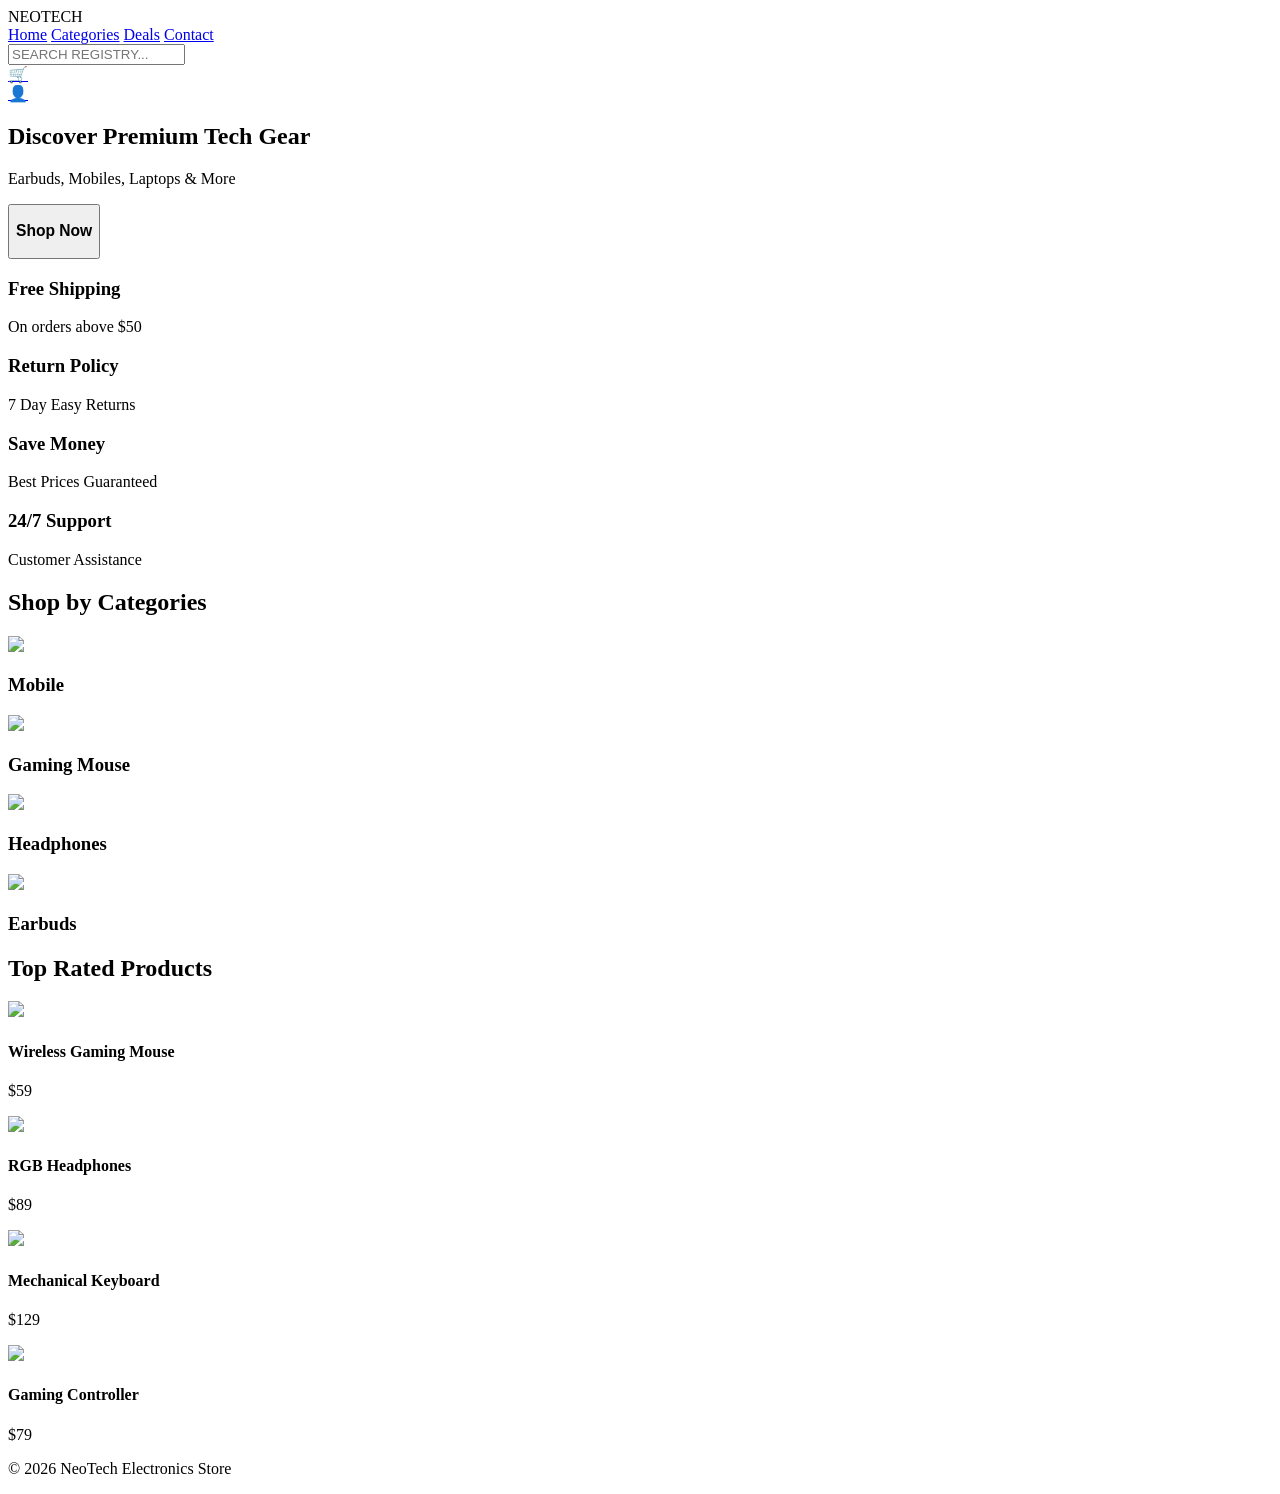
==== index.html @ ebdd319f "Add files via upload" ====
<!DOCTYPE html>
<html lang="en">

<head>
<meta charset="UTF-8">
<meta name="viewport" content="width=device-width, initial-scale=1">

<title>NeoTech Store</title>

<link rel="stylesheet" href="style.css">


<link href="https://fonts.googleapis.com/css2?family=Orbitron:wght@400;600;700&display=swap" rel="stylesheet">

<script src="https://code.jquery.com/jquery-3.6.0.min.js"></script>

</head>

<body>

<!-- NAVBAR -->

<div class="navbar">
    <div class="nav-left">
        <div class="logo-box"></div>
        <div class="logo-text">NEOTECH</div>
 </div>

        <nav>

<a href="index.html">Home</a>

<a href="category.html">Categories</a>
<a href="deal.html">Deals</a>
<a href="#">Contact</a>

</nav>
   
    <div class="nav-right">
        <input class="search-box" placeholder="SEARCH REGISTRY...">
        <div class="icon-btn">
            <a href="cart.html">🛒</div></a>
        <div class="icon-btn">
            <a href="profile.html">👤</div></a>
        
    </div>
</div>


<!-- HERO BANNER -->

<section class="hero">

<div class="hero-slide active" data-color="#ff7a18" style="background-image:url(images/banner.png)"></div>
<div class="hero-slide" data-color="pink" style="background-image:url(images/pink.png)"></div>
<div class="hero-slide" data-color="blue" style="background-image:url(images/blue.png)"></div>
<div class="hero-slide" data-color="green" style="background-image:url(images/green.png)"></div>

<div class="hero-content">

<h1>Discover Premium Tech Gear</h1>

<p>Earbuds, Mobiles, Laptops & More</p>

<button class="btn">
    <h3>Shop Now</h3>
</button>

</div>

</section>



<!-- FEATURES -->

<section class="features">

<div class="feature">
<h3>Free Shipping</h3>
<p>On orders above $50</p>
</div>

<div class="feature">
<h3>Return Policy</h3>
<p>7 Day Easy Returns</p>
</div>

<div class="feature">
<h3>Save Money</h3>
<p>Best Prices Guaranteed</p>
</div>

<div class="feature">
<h3>24/7 Support</h3>
<p>Customer Assistance</p>
</div>

</section>



<!-- CATEGORIES -->

<section class="categories">

<h2>Shop by Categories</h2>

<div class="category-grid">

<div class="category-card">
<img src="images/smart phone.png">
<h3>Mobile</h3>
</div>

<div class="category-card">
<img src="images/mouse.png">
<h3>Gaming Mouse</h3>
</div>

<div class="category-card">
<img src="images/headphones.png">
<h3>Headphones</h3>
</div>

<div class="category-card">
<img src="images/earbuds.png">
<h3>Earbuds</h3>
</div>

</div>

</section>



<!-- PRODUCTS -->

<section class="products">

<h2>Top Rated Products</h2>

<div class="product-grid">

<div class="product-card">
<img src="images/mouse wireless.png">
<h4>Wireless Gaming Mouse</h4>
<p>$59</p>
</div>

<div class="product-card">
<img src="images/RGB.png">
<h4>RGB Headphones</h4>
<p>$89</p>
</div>

<div class="product-card">
<img src="images/keyboard.png">
<h4>Mechanical Keyboard</h4>
<p>$129</p>
</div>

<div class="product-card">
<img src="images/tablets.png">
<h4>Gaming Controller</h4>
<p>$79</p>
</div>

</div>

</section>


<footer>

<p>© 2026 NeoTech Electronics Store</p>

</footer>


<script src="script.js"></script>

</body>
</html>
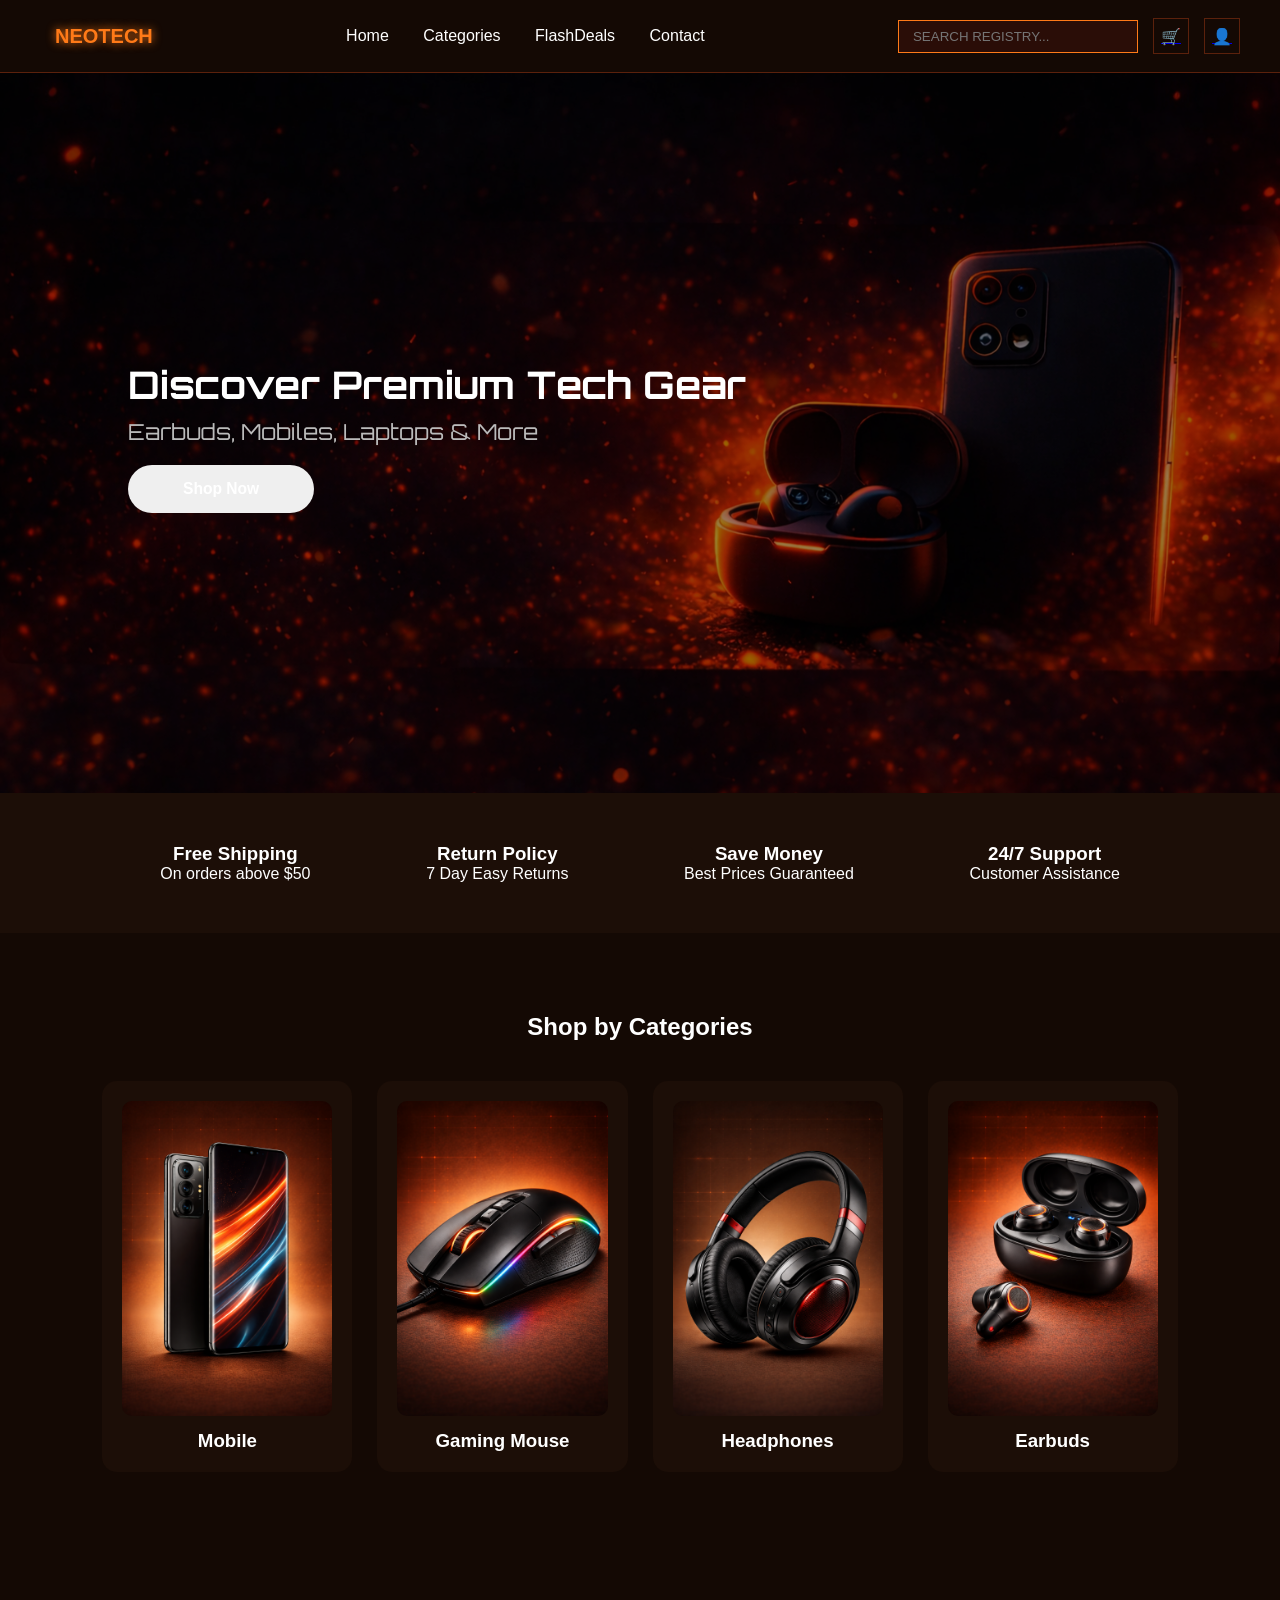
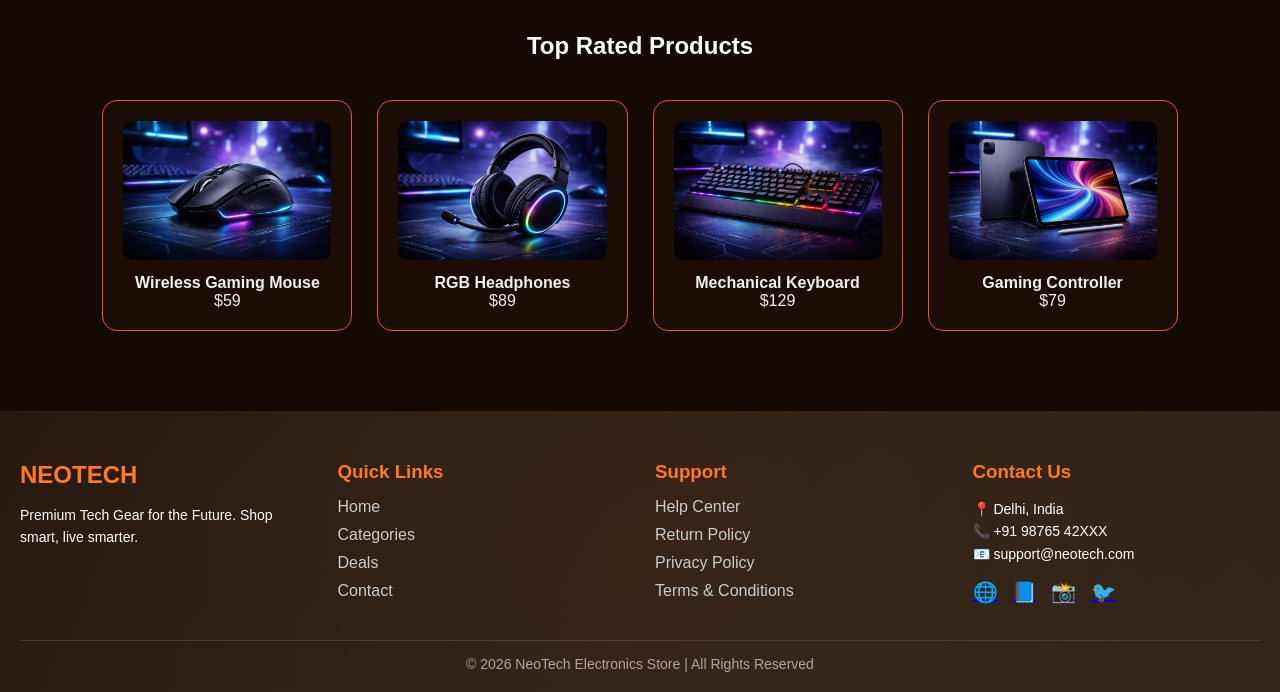
==== commit 928addb7: "Add files via upload" ====
--- a/index.html
+++ b/index.html
@@ -5,7 +5,7 @@
 <meta charset="UTF-8">
 <meta name="viewport" content="width=device-width, initial-scale=1">
 
-<title>NeoTech Store</title>
+<title>Neotech </title>
 
 <link rel="stylesheet" href="style.css">
 
@@ -31,8 +31,8 @@
 <a href="index.html">Home</a>
 
 <a href="category.html">Categories</a>
-<a href="deal.html">Deals</a>
-<a href="#">Contact</a>
+<a href="deal.html">FlashDeals</a>
+<a href="#footer">Contact</a>
 
 </nav>
    
@@ -170,14 +170,65 @@
 
 </section>
 
-
-<footer>
-
-<p>© 2026 NeoTech Electronics Store</p>
+<div id="footer">
+<footer class="neo-footer">
+
+    <div class="footer-container">
+
+        <!-- BRAND -->
+        <div class="footer-col brand">
+            <h2>NEOTECH</h2>
+            <p>Premium Tech Gear for the Future. Shop smart, live smarter.</p>
+        </div>
+
+        <!-- QUICK LINKS -->
+        <div class="footer-col">
+            <h3>Quick Links</h3>
+            <ul>
+                <li><a href="index.html">Home</a></li>
+                <li><a href="category.html">Categories</a></li>
+                <li><a href="deal.html">Deals</a></li>
+                <li><a href="#">Contact</a></li>
+            </ul>
+        </div>
+
+        <!-- SUPPORT -->
+        <div class="footer-col">
+            <h3>Support</h3>
+            <ul>
+                <li><a href="#">Help Center</a></li>
+                <li><a href="#">Return Policy</a></li>
+                <li><a href="#">Privacy Policy</a></li>
+                <li><a href="#">Terms & Conditions</a></li>
+            </ul>
+        </div>
+
+        <!-- CONTACT -->
+        <div class="footer-col contact">
+            <h3>Contact Us</h3>
+            <p>📍 Delhi, India</p>
+            <p>📞 +91 98765 42XXX</p>
+            <p>📧 support@neotech.com</p>
+
+            <!-- SOCIAL ICONS -->
+            <div class="social-icons">
+                <a href="#">🌐</a>
+                <a href="#">📘</a>
+                <a href="#">📸</a>
+                <a href="#">🐦</a>
+            </div>
+        </div>
+
+    </div>
+
+    <!-- BOTTOM -->
+    <div class="footer-bottom">
+        <p>© 2026 NeoTech Electronics Store | All Rights Reserved</p>
+    </div>
 
 </footer>
 
-
+</div>
 <script src="script.js"></script>
 
 </body>
--- a/style.css
+++ b/style.css
@@ -0,0 +1,588 @@
+*{
+margin:0;
+padding:0;
+box-sizing:border-box;
+ font-family: 'Poppins', sans-serif;
+}
+
+
+body{
+background:#140904;
+color:white;
+}
+
+
+
+
+/* NAVBAR */
+.navbar {
+    display:flex;
+    justify-content:space-between;
+    align-items:center;
+    padding:18px 40px;
+    border-bottom:1px solid rgba(255,90,31,0.3);
+   
+}
+
+
+nav a{
+margin:10px 15px;
+text-decoration:none;
+color:white;
+transition:.3s;
+}
+
+nav a:hover{
+color:#ff7a18;
+}
+
+
+.nav-left {
+    display:flex;
+    align-items:center;
+    gap:15px;
+}
+
+
+.logo-text{
+font-size:20px;
+color:#ff7a18;
+font-weight:600;
+text-shadow:0 0 10px #ff7a18;
+}
+
+.nav-right {
+    display:flex;
+    align-items:center;
+    gap:15px;
+}
+
+.search-box {
+    background:#2a0d07;
+    border:1px solid #ff7a18;
+    padding:8px 14px;
+    color:white;
+    width:240px;
+    
+}
+
+.icon-btn {
+    width:36px;
+    height:36px;
+    display:flex;
+    align-items:center;
+    justify-content:center;
+    border: 1px solid rgba(255,90,31,0.3);
+    cursor:pointer;
+    transition:.3s;
+}
+
+.icon-btn:hover {
+    background: #ff5a1f;
+    color:black;
+    box-shadow:0 0 10px  #ff5a1f;
+}
+
+
+/* HERO */
+
+.hero{
+position:relative;
+height:80vh;
+overflow:hidden;
+ 
+}
+
+
+.hero-slide{
+position:absolute;
+width:100%;
+height:100%;
+object-fit:cover;
+filter:brightness(60%);
+background-size:cover;
+background-position:center;
+opacity:0;
+transition:opacity 1s ease-in-out;
+}
+
+.hero-slide.active{
+opacity:1;
+}
+
+
+
+
+.hero-content{
+position:absolute;
+top:40%;
+left:10%;
+
+}
+
+.hero-content h1{
+font-size:38px;
+margin-bottom:10px;
+font-family: 'Orbitron', sans-serif;
+}
+
+.hero-content p{
+color:#bbb;
+margin-bottom:20px;
+font-size:22px;
+font-family: 'Orbitron', sans-serif;
+}
+
+.btn{
+
+border:none;
+padding:15px 55px;
+border-radius:30px;
+cursor:pointer;
+color:white;
+transition:0.5s;
+}
+
+.btn:hover{
+transform:scale(1.1);
+}
+
+/* FEATURES */
+
+.features{
+display:flex;
+justify-content:space-around;
+padding:50px 8%;
+background:#1c0e07;
+}
+
+.feature{
+text-align:center;
+transition:.3s;
+}
+
+.feature:hover{
+color:#ff7a18;
+}
+
+/* CATEGORY */
+
+.categories{
+padding:80px 8%;
+text-align:center;
+}
+
+.category-grid{
+display:grid;
+grid-template-columns:repeat(auto-fit,minmax(250px,1fr));
+gap:25px;
+margin-top:40px;
+}
+
+.category-card{
+background:#1c0e07;
+padding:20px;
+border-radius:15px;
+transition:.4s;
+}
+
+.category-card img{
+width:100%;
+border-radius:10px;
+margin-bottom:10px;
+}
+
+.category-card:hover{
+transform:translateY(-10px);
+box-shadow:0 0 25px #ff7a18;
+}
+
+/* PRODUCTS */
+
+.products{
+padding:80px 8%;
+text-align:center;
+}
+
+.product-grid{
+display:grid;
+grid-template-columns:repeat(auto-fit,minmax(250px,1fr));
+gap:25px;
+margin-top:40px;
+}
+
+.product-card{
+background:#1c0e07;
+padding:20px;
+border-radius:15px;
+transition:.4s;
+border: 1px solid #ff5a1f;
+}
+
+.product-card img{
+width:100%;
+border-radius:10px;
+margin-bottom:10px;
+}
+
+.product-card:hover{
+box-shadow:0 0 25px #ff7a18;
+transform:translateY(-10px);
+}
+
+/* FOOTER */
+
+.neo-footer {
+    background: linear-gradient(135deg, #0f0f0f, #1c1c1c);
+    color: #fff;
+    padding: 50px 20px 20px;
+    font-family: 'Orbitron', sans-serif;
+    position: relative;
+    overflow: hidden;
+}
+
+/* GLOW EFFECT BACKGROUND */
+.neo-footer::before {
+    content: "";
+    position: absolute;
+    width: 300%;
+    height: 300%;
+    background: radial-gradient(circle, rgba(255,122,24,0.15), transparent);
+    animation: rotateGlow 15s linear infinite;
+    top: -100%;
+    left: -100%;
+}
+
+@keyframes rotateGlow {
+    0% { transform: rotate(0deg); }
+    100% { transform: rotate(360deg); }
+}
+
+/* LAYOUT */
+.footer-container {
+    display: grid;
+    grid-template-columns: repeat(auto-fit, minmax(200px, 1fr));
+    gap: 30px;
+    position: relative;
+    z-index: 1;
+}
+
+/* COLUMNS */
+.footer-col h3,
+.footer-col h2 {
+    margin-bottom: 15px;
+    color: #ff7a18;
+}
+
+.footer-col p {
+    font-size: 14px;
+    line-height: 1.6;
+}
+
+/* LINKS */
+.footer-col ul {
+    list-style: none;
+}
+
+.footer-col ul li {
+    margin-bottom: 10px;
+}
+
+.footer-col ul li a {
+    text-decoration: none;
+    color: #ccc;
+    transition: 0.3s;
+}
+
+.footer-col ul li a:hover {
+    color: #ff7a18;
+    padding-left: 5px;
+}
+
+/* SOCIAL ICONS */
+.social-icons {
+    margin-top: 15px;
+}
+
+.social-icons a {
+    display: inline-block;
+    margin-right: 10px;
+    font-size: 20px;
+    transition: 0.4s;
+}
+
+.social-icons a:hover {
+    transform: scale(1.3) rotate(10deg);
+    color: #ff7a18;
+}
+
+/* BOTTOM */
+.footer-bottom {
+    text-align: center;
+    margin-top: 30px;
+    border-top: 1px solid #333;
+    padding-top: 15px;
+    font-size: 14px;
+    color: #aaa;
+}
+
+/* HOVER ANIMATION */
+.footer-col {
+    transition: transform 0.4s ease;
+}
+
+.footer-col:hover {
+    transform: translateY(-8px);
+}
+
+
+/* ========================================= */
+/* 🌍 GLOBAL IMPROVEMENTS */
+/* ========================================= */
+
+img {
+    max-width: 100%;
+    height: auto;
+}
+
+.navbar,
+.features,
+.category-grid,
+.product-grid,
+.footer-container {
+    width: 100%;
+}
+
+
+/* ========================================= */
+/* 📱 MOBILE DEVICES (max-width: 600px) */
+/* ========================================= */
+
+@media (max-width: 600px) {
+
+    /* NAVBAR */
+    .navbar {
+        flex-direction: column;
+        align-items: flex-start;
+        gap: 12px;
+        padding: 15px;
+    }
+
+    nav {
+        width: 100%;
+        display: flex;
+        justify-content: space-between;
+        flex-wrap: wrap;
+    }
+
+    nav a {
+        margin: 5px 8px;
+        font-size: 14px;
+    }
+
+    .nav-right {
+        width: 100%;
+        display: flex;
+        justify-content: space-between;
+    }
+
+    .search-box {
+        width: 65%;
+        font-size: 14px;
+        padding: 6px 10px;
+    }
+
+    .icon-btn {
+        width: 32px;
+        height: 32px;
+        font-size: 14px;
+    }
+
+    /* HERO */
+    .hero {
+        height: 55vh;
+    }
+
+    .hero-content {
+        top: 35%;
+        left: 5%;
+    }
+
+    .hero-content h1 {
+        font-size: 22px;
+        line-height: 1.3;
+    }
+
+    .hero-content p {
+        font-size: 14px;
+    }
+
+    .btn {
+        padding: 10px 25px;
+        font-size: 14px;
+    }
+
+    /* FEATURES */
+    .features {
+        flex-direction: column;
+        gap: 20px;
+        padding: 30px 5%;
+    }
+
+    /* CATEGORY */
+    .categories {
+        padding: 50px 5%;
+    }
+
+    .category-grid {
+        grid-template-columns: 1fr;
+        gap: 20px;
+    }
+
+    /* PRODUCTS */
+    .products {
+        padding: 50px 5%;
+    }
+
+    .product-grid {
+        grid-template-columns: 1fr;
+    }
+
+    /* FOOTER */
+    .footer-container {
+        grid-template-columns: 1fr;
+        text-align: center;
+    }
+
+    .footer-col {
+        margin-bottom: 20px;
+    }
+}
+
+
+/* ========================================= */
+/* 📲 SMALL TABLETS (601px - 768px) */
+/* ========================================= */
+
+@media (min-width: 601px) and (max-width: 768px) {
+
+    .navbar {
+        padding: 15px 20px;
+    }
+
+    nav a {
+        margin: 8px;
+        font-size: 15px;
+    }
+
+    .search-box {
+        width: 180px;
+    }
+
+    .hero-content h1 {
+        font-size: 26px;
+    }
+
+    .hero-content p {
+        font-size: 16px;
+    }
+
+    .features {
+        flex-wrap: wrap;
+        gap: 20px;
+    }
+
+    .feature {
+        flex: 1 1 45%;
+    }
+
+    .category-grid,
+    .product-grid {
+        grid-template-columns: repeat(2, 1fr);
+    }
+}
+
+
+/* ========================================= */
+/* 💻 TABLETS (769px - 1024px) */
+/* ========================================= */
+
+@media (min-width: 769px) and (max-width: 1024px) {
+
+    .navbar {
+        padding: 18px 30px;
+    }
+
+    .search-box {
+        width: 200px;
+    }
+
+    .hero-content h1 {
+        font-size: 30px;
+    }
+
+    .hero-content p {
+        font-size: 18px;
+    }
+
+    .features {
+        flex-wrap: wrap;
+        gap: 20px;
+    }
+
+    .feature {
+        flex: 1 1 40%;
+    }
+
+    .category-grid {
+        grid-template-columns: repeat(3, 1fr);
+    }
+
+    .product-grid {
+        grid-template-columns: repeat(3, 1fr);
+    }
+}
+
+
+/* ========================================= */
+/* 🖥️ LARGE SCREENS (1025px - 1400px) */
+/* ========================================= */
+
+@media (min-width: 1025px) and (max-width: 1400px) {
+
+    .category-grid {
+        grid-template-columns: repeat(4, 1fr);
+    }
+
+    .product-grid {
+        grid-template-columns: repeat(4, 1fr);
+    }
+}
+
+
+/* ========================================= */
+/* 🖥️ EXTRA LARGE SCREENS (1400px+) */
+/* ========================================= */
+
+@media (min-width: 1400px) {
+
+    .hero-content h1 {
+        font-size: 50px;
+    }
+
+    .hero-content p {
+        font-size: 24px;
+    }
+
+    .search-box {
+        width: 320px;
+    }
+
+    .category-grid {
+        grid-template-columns: repeat(5, 1fr);
+    }
+
+    .product-grid {
+        grid-template-columns: repeat(5, 1fr);
+    }
+}
